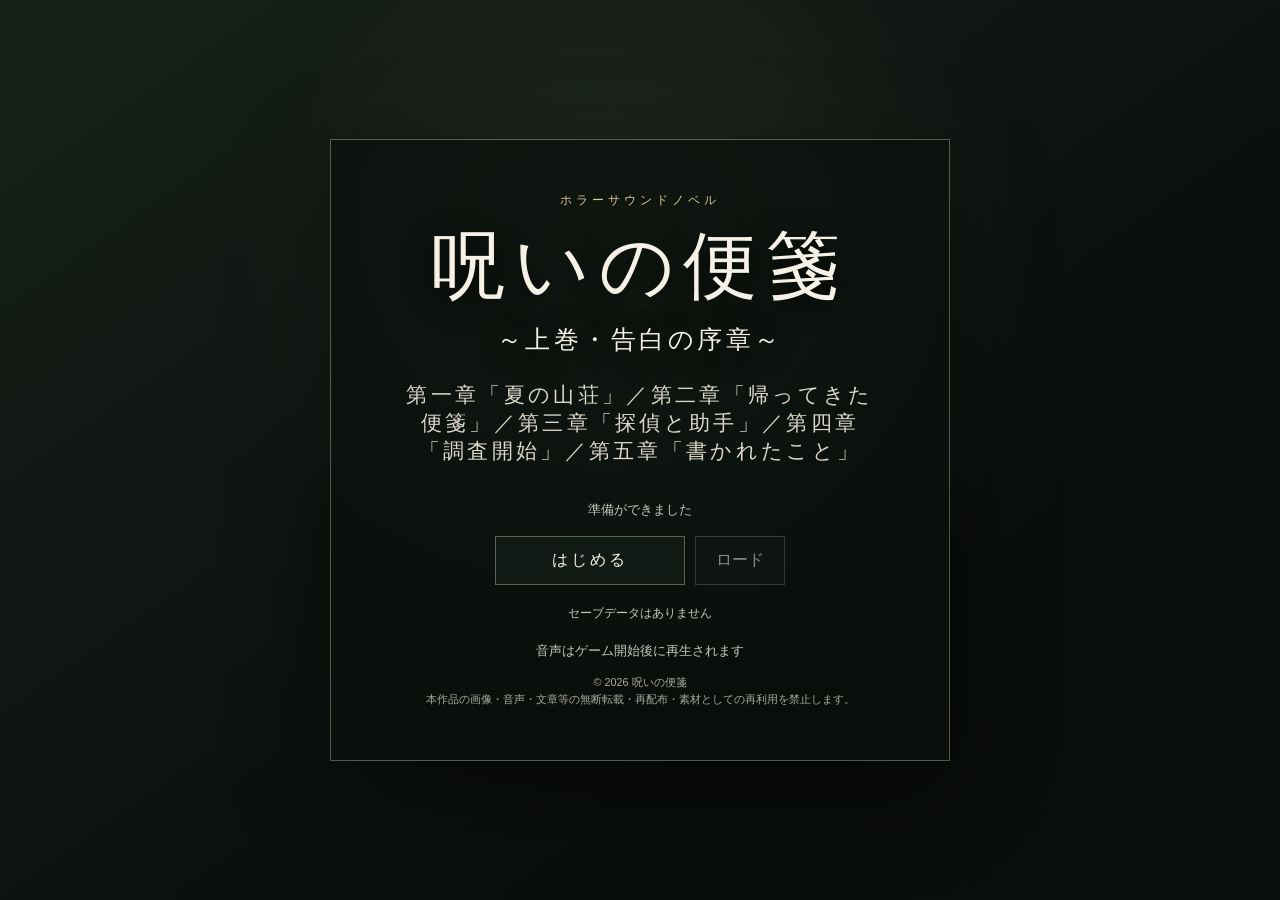
==== index.html @ 22296c12 "Release Curse Letter Vol.1" ====
<!doctype html>
<html lang="ja">
<head>
  <meta charset="UTF-8">
  <meta name="viewport" content="width=device-width, initial-scale=1, viewport-fit=cover">
  <meta name="theme-color" content="#121714">
  <title>呪いの便箋 ～上巻・告白の序章～</title>
  <link rel="icon" href="data:image/svg+xml,<svg xmlns=%22http://www.w3.org/2000/svg%22 viewBox=%220 0 64 64%22><rect width=%2264%22 height=%2264%22 rx=%2210%22 fill=%22%23121714%22/><path d=%22M18 14h28v36H18z%22 fill=%22%23efe4c7%22/><path d=%22M23 23h18M23 31h18M23 39h12%22 stroke=%22%236e654f%22 stroke-width=%222%22/></svg>">
  <link rel="stylesheet" href="src/styles.css">
</head>
<body>
  <main class="novel" id="novel" aria-live="polite">
    <img class="novel__background" id="background" alt="" aria-hidden="true" draggable="false">
    <div class="novel__shade" aria-hidden="true"></div>

    <section class="title-screen" id="title-screen" aria-labelledby="game-title">
      <div class="title-screen__card">
        <p class="title-screen__series">ホラーサウンドノベル</p>
        <h1 id="game-title">
          <span class="title-screen__main-title">呪いの便箋</span>
          <span class="title-screen__volume-title">～上巻・告白の序章～</span>
        </h1>
        <p class="title-screen__chapter">第一章「夏の山荘」／第二章「帰ってきた便箋」／第三章「探偵と助手」／第四章「調査開始」／第五章「書かれたこと」</p>
        <p class="title-screen__status" id="loading-status">台本と素材を読み込んでいます</p>
        <div class="title-screen__actions">
          <button class="primary-button" id="start-button" type="button" disabled>はじめる</button>
          <button class="secondary-button" id="title-load-button" type="button" disabled>ロード</button>
        </div>
        <p class="save-summary save-summary--title" id="title-save-summary">セーブデータはありません</p>
        <p class="title-screen__note">音声はゲーム開始後に再生されます</p>
        <div class="title-screen__rights" aria-label="権利表記">
          <p>© 2026 呪いの便箋</p>
          <p>本作品の画像・音声・文章等の無断転載・再配布・素材としての再利用を禁止します。</p>
        </div>
      </div>
    </section>

    <section class="game-screen" id="game-screen" hidden aria-label="ゲーム画面">
      <header class="game-header">
        <div>
          <p class="game-header__chapter">第一章　夏の山荘</p>
          <p class="game-header__scene" id="scene-label">Scene01</p>
        </div>
        <div class="game-header__actions" aria-label="ゲーム設定">
          <button class="auto-button" id="auto-button" type="button" aria-pressed="false">AUTO OFF</button>
          <button class="save-button" id="save-button" type="button">セーブ</button>
          <button class="load-button" id="load-button" type="button">ロード</button>
          <button class="sound-button" id="sound-button" type="button" aria-pressed="false">音声 ON</button>
        </div>
      </header>

      <div class="text-area" id="text-area" tabindex="0" role="group" aria-label="本文。タップ、クリック、Enterキー、Spaceキーで進みます">
        <div class="speaker" id="speaker" hidden></div>
        <p class="story-text" id="story-text"></p>
        <div class="text-area__footer">
          <span id="record-position">001 / 146</span>
          <span class="advance-hint">タップ / クリック / Enter</span>
        </div>
      </div>
    </section>

    <section class="end-screen" id="end-screen" hidden aria-labelledby="end-title">
      <div class="end-screen__card">
        <h2 id="end-title">第五章終了</h2>
      </div>
    </section>

    <dialog class="save-dialog" id="save-dialog" aria-labelledby="save-dialog-title">
      <div class="save-dialog__content">
        <h2 id="save-dialog-title">セーブデータ</h2>
        <p class="save-summary" id="save-dialog-summary">セーブデータはありません</p>
        <div class="save-dialog__actions">
          <button class="primary-button" id="confirm-load-button" type="button">ロードする</button>
          <button class="danger-button" id="delete-save-button" type="button">セーブデータ削除</button>
          <button class="secondary-button" id="close-save-dialog-button" type="button">閉じる</button>
        </div>
      </div>
    </dialog>

    <dialog class="document-dialog" id="document-dialog" aria-labelledby="document-dialog-title">
      <div class="document-dialog__content">
        <div class="document-dialog__header">
          <h2 id="document-dialog-title">山峡日報　1998年8月14日</h2>
          <button class="secondary-button document-dialog__close" id="close-document-dialog-button" type="button">閉じる</button>
        </div>
        <div class="document-dialog__viewport">
          <img
            id="document-dialog-image"
            src="assets/images/ui/DOC_CH4_1998_RIVERSIDE_NEWSPAPER_ARTICLE.png"
            alt="山峡日報の記事。川辺で女性の遺体発見、転落事故か"
            draggable="false"
          >
        </div>
        <p class="document-dialog__hint">資料を確認したら「閉じる」を押してください</p>
      </div>
    </dialog>

    <p class="save-feedback" id="save-feedback" role="status" aria-live="polite" hidden></p>

    <section class="fatal-error" id="fatal-error" hidden role="alert">
      <h2>読み込みエラー</h2>
      <p id="fatal-error-message"></p>
    </section>
  </main>

  <script type="module" src="src/app.js"></script>
</body>
</html>
---- src/styles.css ----
:root {
  color-scheme: dark;
  font-family: "Yu Mincho", "Hiragino Mincho ProN", "Noto Serif JP", serif;
  background: #0c100e;
  color: #f6f1e6;
  --ink: #f6f1e6;
  --muted: #c7c7bd;
  --panel: rgba(12, 17, 15, 0.88);
  --panel-strong: rgba(8, 12, 10, 0.95);
  --line: rgba(241, 230, 201, 0.34);
  --accent: #e2c98f;
  --safe-top: env(safe-area-inset-top, 0px);
  --safe-right: env(safe-area-inset-right, 0px);
  --safe-bottom: env(safe-area-inset-bottom, 0px);
  --safe-left: env(safe-area-inset-left, 0px);
}

* {
  box-sizing: border-box;
}

html,
body {
  width: 100%;
  min-width: 320px;
  height: 100%;
  margin: 0;
  overflow: hidden;
}

button {
  font: inherit;
}

button:focus-visible,
.text-area:focus-visible {
  outline: 3px solid var(--accent);
  outline-offset: 3px;
}

.novel {
  position: relative;
  width: 100%;
  height: 100vh;
  height: 100svh;
  height: 100dvh;
  min-height: 520px;
  overflow: hidden;
  isolation: isolate;
  background: #111813;
  -webkit-touch-callout: none;
  -webkit-user-select: none;
  user-select: none;
}

.novel img {
  -webkit-user-drag: none;
  -webkit-touch-callout: none;
  -webkit-user-select: none;
  user-select: none;
}

.novel__background,
.novel__shade {
  position: absolute;
  inset: 0;
  width: 100%;
  height: 100%;
}

.novel__background {
  z-index: -3;
  object-fit: cover;
  object-position: center;
  opacity: 0;
  transform: scale(1);
  filter: none;
  transition: opacity 500ms ease, filter 900ms ease, transform 900ms ease;
}

.novel__background.is-visible {
  opacity: 1;
}

.novel__shade {
  z-index: -2;
  background:
    linear-gradient(180deg, rgba(7, 12, 9, 0.18), transparent 38%),
    linear-gradient(0deg, rgba(3, 7, 5, 0.72), transparent 55%);
  transition: background 900ms ease;
  pointer-events: none;
}

.novel[data-period="morning"] .novel__background {
  filter: brightness(1.02) saturate(0.96);
}

.novel[data-period="evening"] .novel__background {
  filter: brightness(0.86) sepia(0.08) saturate(0.92);
}

.novel[data-period="night"] .novel__background {
  filter: brightness(0.56) saturate(0.72) contrast(1.04);
}

.novel.has-dedicated-period-background[data-period="evening"] .novel__background,
.novel.has-dedicated-period-background[data-period="night"] .novel__background {
  filter: none;
}

.novel.is-focused .novel__background {
  transform: scale(1.035);
}

.novel.is-darkened .novel__shade {
  background: rgba(3, 5, 4, 0.94);
}

.title-screen,
.end-screen,
.fatal-error {
  display: grid;
  place-items: center;
  width: 100%;
  height: 100%;
  padding:
    max(24px, var(--safe-top))
    max(24px, var(--safe-right))
    max(24px, var(--safe-bottom))
    max(24px, var(--safe-left));
  background:
    radial-gradient(circle at 50% 32%, rgba(90, 112, 77, 0.24), transparent 45%),
    linear-gradient(145deg, #172019, #090d0b 70%);
}

.title-screen[hidden],
.game-screen[hidden],
.end-screen[hidden],
.fatal-error[hidden] {
  display: none;
}

.title-screen__card,
.end-screen__card,
.fatal-error {
  text-align: center;
}

.title-screen__card {
  width: min(92vw, 620px);
  padding: clamp(30px, 5vw, 52px) clamp(24px, 7vw, 72px);
  border: 1px solid var(--line);
  background: rgba(10, 15, 12, 0.74);
  box-shadow: 0 28px 90px rgba(0, 0, 0, 0.46);
  backdrop-filter: blur(8px);
}

.title-screen__series,
.end-screen__label {
  margin: 0 0 18px;
  color: var(--accent);
  font-size: 0.78rem;
  letter-spacing: 0.32em;
}

.title-screen h1 {
  margin: 0;
  display: grid;
  gap: 0.22em;
  font-size: clamp(2.45rem, 7vw, 4.6rem);
  font-weight: 500;
  line-height: 1.08;
  letter-spacing: 0.12em;
  text-shadow: 0 6px 28px rgba(0, 0, 0, 0.72);
}

.title-screen__main-title {
  line-height: 1.08;
  white-space: nowrap;
}

.title-screen__volume-title {
  font-size: 0.34em;
  line-height: 1.35;
  letter-spacing: 0.14em;
  white-space: nowrap;
}

.title-screen__chapter {
  margin: 24px 0 36px;
  color: #ddd8cb;
  font-size: clamp(1rem, 3vw, 1.3rem);
  letter-spacing: 0.16em;
}

.title-screen__status,
.title-screen__note {
  color: var(--muted);
  font-family: "Yu Gothic", "Hiragino Kaku Gothic ProN", sans-serif;
  font-size: 0.82rem;
}

.title-screen__status {
  min-height: 1.5em;
  margin-bottom: 16px;
}

.title-screen__note {
  margin: 18px 0 0;
}

.title-screen__rights {
  margin-top: 14px;
  color: #aaa99f;
  font-family: "Yu Gothic", "Hiragino Kaku Gothic ProN", sans-serif;
  font-size: 0.68rem;
  line-height: 1.55;
}

.title-screen__rights p {
  margin: 0;
}

.title-screen__actions {
  display: flex;
  flex-wrap: wrap;
  justify-content: center;
  gap: 10px;
}

.save-summary {
  margin: 18px 0 0;
  color: var(--muted);
  font-family: "Yu Gothic", "Hiragino Kaku Gothic ProN", sans-serif;
  font-size: 0.78rem;
  line-height: 1.65;
}

.primary-button,
.auto-button,
.sound-button,
.save-button,
.load-button,
.secondary-button,
.danger-button {
  border: 1px solid var(--line);
  color: var(--ink);
  background: rgba(20, 29, 23, 0.88);
  cursor: pointer;
  transition: background 160ms ease, border-color 160ms ease, transform 160ms ease;
}

.primary-button:hover,
.auto-button:hover,
.sound-button:hover,
.save-button:hover,
.load-button:hover,
.secondary-button:hover,
.danger-button:hover {
  border-color: var(--accent);
  background: rgba(44, 56, 43, 0.96);
}

.primary-button:active,
.auto-button:active,
.sound-button:active,
.save-button:active,
.load-button:active,
.secondary-button:active,
.danger-button:active {
  transform: translateY(1px);
}

.primary-button:disabled,
.secondary-button:disabled,
.danger-button:disabled {
  cursor: wait;
  opacity: 0.55;
}

.primary-button {
  min-width: 190px;
  min-height: 46px;
  padding: 13px 28px;
  letter-spacing: 0.18em;
}

.secondary-button,
.danger-button {
  min-height: 46px;
  padding: 12px 20px;
  font-family: "Yu Gothic", "Hiragino Kaku Gothic ProN", sans-serif;
}

.danger-button {
  border-color: rgba(218, 144, 130, 0.5);
  color: #f3d2cc;
}

.game-screen {
  display: grid;
  grid-template-rows: auto 1fr auto;
  width: 100%;
  height: 100%;
  padding:
    max(clamp(14px, 3vw, 34px), var(--safe-top))
    max(clamp(14px, 3vw, 34px), var(--safe-right))
    max(clamp(14px, 3vw, 34px), var(--safe-bottom))
    max(clamp(14px, 3vw, 34px), var(--safe-left));
}

.game-header {
  display: flex;
  align-items: flex-start;
  justify-content: space-between;
  gap: 16px;
}

.game-header__chapter,
.game-header__scene {
  margin: 0;
  text-shadow: 0 2px 10px rgba(0, 0, 0, 0.9);
}

.game-header__chapter {
  font-size: clamp(0.82rem, 2vw, 1rem);
  letter-spacing: 0.14em;
}

.game-header__scene {
  margin-top: 5px;
  color: var(--muted);
  font-family: "Yu Gothic", "Hiragino Kaku Gothic ProN", sans-serif;
  font-size: 0.75rem;
}

.game-header__actions {
  display: flex;
  align-items: center;
  gap: 8px;
}

.auto-button,
.sound-button,
.save-button,
.load-button {
  min-height: 44px;
  padding: 9px 14px;
  border-radius: 999px;
  font-family: "Yu Gothic", "Hiragino Kaku Gothic ProN", sans-serif;
  font-size: 0.76rem;
}

.auto-button[aria-pressed="true"] {
  border-color: var(--accent);
  color: #fff3d4;
  background: rgba(94, 76, 37, 0.94);
  box-shadow: 0 0 0 2px rgba(214, 188, 123, 0.18);
}

.text-area {
  align-self: end;
  width: min(100%, 1040px);
  min-height: clamp(190px, 29vh, 280px);
  margin: 0 auto clamp(20px, 4vh, 42px);
  padding: clamp(22px, 4vw, 38px) clamp(22px, 5vw, 52px) 20px;
  border: 1px solid var(--line);
  background: var(--panel);
  box-shadow: 0 18px 52px rgba(0, 0, 0, 0.48);
  backdrop-filter: blur(7px);
  cursor: pointer;
}

.speaker {
  display: inline-block;
  min-width: 7em;
  margin: -58px 0 19px -14px;
  padding: 9px 24px;
  border: 1px solid var(--line);
  background: var(--panel-strong);
  color: var(--accent);
  font-size: 1rem;
  letter-spacing: 0.12em;
}

.speaker[hidden] {
  display: none;
}

.story-text {
  min-height: 4.8em;
  margin: 0;
  font-size: clamp(1.05rem, 2.4vw, 1.35rem);
  line-height: 2;
  letter-spacing: 0.035em;
  white-space: pre-wrap;
}

.text-area.is-direction .story-text {
  display: grid;
  place-items: center;
  text-align: center;
  letter-spacing: 0.12em;
}

.text-area[data-record-type="document"] .story-text {
  display: grid;
  min-height: 5.4em;
  place-items: center;
  padding: 0.8em 1em;
  border: 1px solid rgba(222, 207, 164, 0.42);
  background: rgba(239, 228, 199, 0.08);
  text-align: center;
  letter-spacing: 0.04em;
}

.text-area__footer {
  display: flex;
  justify-content: space-between;
  gap: 16px;
  margin-top: 18px;
  color: var(--muted);
  font-family: "Yu Gothic", "Hiragino Kaku Gothic ProN", sans-serif;
  font-size: 0.72rem;
}

.advance-hint {
  animation: breathe 1.8s ease-in-out infinite;
}

.end-screen {
  background:
    radial-gradient(circle at 50% 42%, rgba(85, 106, 74, 0.22), transparent 44%),
    rgba(8, 12, 10, 0.93);
}

.end-screen__card {
  padding: 42px;
}

.end-screen h2 {
  margin: 0 0 22px;
  font-size: clamp(1.8rem, 5vw, 3.2rem);
  font-weight: 500;
  letter-spacing: 0.1em;
}

.end-screen p:last-child,
.fatal-error p {
  color: var(--muted);
}

.save-dialog,
.document-dialog {
  width: min(92vw, 520px);
  max-width: calc(100vw - var(--safe-left) - var(--safe-right) - 24px);
  padding: 0;
  border: 1px solid var(--line);
  color: var(--ink);
  background: var(--panel-strong);
  box-shadow: 0 26px 80px rgba(0, 0, 0, 0.72);
}

.save-dialog::backdrop,
.document-dialog::backdrop {
  background: rgba(2, 5, 3, 0.78);
  backdrop-filter: blur(3px);
}

.save-dialog__content {
  padding: clamp(24px, 5vw, 42px);
  text-align: center;
}

.save-dialog h2 {
  margin: 0;
  font-size: 1.35rem;
  font-weight: 500;
  letter-spacing: 0.12em;
}

.save-dialog__actions {
  display: grid;
  gap: 10px;
  margin-top: 24px;
}

.save-dialog__actions .primary-button {
  width: 100%;
}

.document-dialog {
  width: min(94vw, 1000px);
  max-width: calc(100vw - var(--safe-left) - var(--safe-right) - 24px);
  max-height: calc(100dvh - var(--safe-top) - var(--safe-bottom) - 24px);
  overflow: hidden;
}

.document-dialog__content {
  display: flex;
  max-height: calc(100dvh - var(--safe-top) - var(--safe-bottom) - 26px);
  flex-direction: column;
  gap: 12px;
  padding: clamp(14px, 2.5vw, 24px);
}

.document-dialog__header {
  display: flex;
  flex: 0 0 auto;
  align-items: center;
  justify-content: space-between;
  gap: 16px;
}

.document-dialog h2 {
  margin: 0;
  font-size: clamp(0.9rem, 2vw, 1.15rem);
  font-weight: 500;
  letter-spacing: 0.08em;
}

.document-dialog__close {
  min-width: 88px;
  min-height: 44px;
  flex: 0 0 auto;
}

.document-dialog__viewport {
  min-height: 0;
  overflow-y: auto;
  overscroll-behavior: contain;
  background: #d7d2c7;
}

.document-dialog__viewport img {
  display: block;
  width: 100%;
  height: auto;
  margin: 0 auto;
  object-fit: contain;
}

.document-dialog__hint {
  flex: 0 0 auto;
  margin: 0;
  color: var(--muted);
  font-family: "Yu Gothic", "Hiragino Kaku Gothic ProN", sans-serif;
  font-size: 0.78rem;
  text-align: center;
}

.save-feedback {
  position: fixed;
  z-index: 20;
  right: max(16px, var(--safe-right));
  bottom: max(16px, var(--safe-bottom));
  max-width: min(88vw, 420px);
  margin: 0;
  padding: 12px 18px;
  border: 1px solid var(--line);
  border-radius: 8px;
  color: var(--ink);
  background: rgba(12, 22, 16, 0.96);
  box-shadow: 0 12px 32px rgba(0, 0, 0, 0.55);
  font-family: "Yu Gothic", "Hiragino Kaku Gothic ProN", sans-serif;
  font-size: 0.84rem;
}

.save-feedback.is-error {
  border-color: rgba(218, 144, 130, 0.66);
  color: #f7d5cf;
}

.fatal-error {
  align-content: center;
  background: #17100f;
}

@keyframes breathe {
  0%, 100% { opacity: 0.55; }
  50% { opacity: 1; }
}

@media (max-width: 640px) {
  .novel {
    min-height: 0;
  }

  .novel__background {
    object-fit: contain;
    object-position: center;
  }

  .novel.is-focused .novel__background {
    transform: none;
  }

  .game-screen {
    padding:
      max(12px, var(--safe-top))
      max(12px, var(--safe-right))
      max(12px, var(--safe-bottom))
      max(12px, var(--safe-left));
  }

  .game-header {
    display: grid;
    gap: 10px;
  }

  .game-header__actions {
    display: grid;
    grid-template-columns: repeat(4, minmax(0, 1fr));
    width: 100%;
  }

  .text-area {
    min-height: 210px;
    max-height: min(43dvh, 360px);
    margin-bottom: 8px;
    padding: 24px 18px 15px;
    overflow-y: auto;
    overscroll-behavior: contain;
  }

  .speaker {
    margin: -48px 0 14px -8px;
    padding: 8px 18px;
  }

  .story-text {
    min-height: 4.4em;
    font-size: clamp(0.95rem, 4.1vw, 1.05rem);
    line-height: 1.82;
  }

  .advance-hint {
    display: none;
  }

  .auto-button,
  .sound-button,
  .save-button,
  .load-button {
    min-width: 0;
    min-height: 44px;
    padding: 8px 4px;
    font-size: 0.7rem;
  }

  .title-screen {
    align-items: center;
    overflow-y: auto;
  }

  .title-screen__card {
    width: 100%;
    max-height: calc(100dvh - var(--safe-top) - var(--safe-bottom) - 24px);
    padding: 28px 18px;
    overflow-y: auto;
  }

  .title-screen h1 {
    font-size: clamp(2.1rem, 13vw, 3.4rem);
  }

  .title-screen__chapter {
    margin: 18px 0 26px;
    letter-spacing: 0.1em;
  }

  .title-screen__actions {
    display: grid;
  }

  .title-screen__actions .primary-button,
  .title-screen__actions .secondary-button {
    width: 100%;
  }
}

@media (orientation: landscape) and (max-height: 500px) {
  .novel {
    min-height: 0;
  }

  .game-screen {
    padding:
      max(8px, var(--safe-top))
      max(10px, var(--safe-right))
      max(8px, var(--safe-bottom))
      max(10px, var(--safe-left));
  }

  .game-header__scene {
    margin-top: 2px;
  }

  .game-header__actions {
    gap: 6px;
  }

  .auto-button,
  .sound-button,
  .save-button,
  .load-button {
    min-height: 44px;
    padding: 7px 10px;
    font-size: 0.68rem;
  }

  .text-area {
    min-height: 132px;
    max-height: 54dvh;
    margin-bottom: 2px;
    padding: 18px 22px 11px;
    overflow-y: auto;
  }

  .speaker {
    margin: -35px 0 8px -8px;
    padding: 6px 15px;
    font-size: 0.82rem;
  }

  .story-text {
    min-height: 3em;
    font-size: 0.94rem;
    line-height: 1.55;
  }

  .text-area__footer {
    margin-top: 7px;
  }

  .title-screen__card {
    max-height: calc(100dvh - var(--safe-top) - var(--safe-bottom) - 16px);
    padding: 18px 28px;
    overflow-y: auto;
  }

  .title-screen h1 {
    font-size: clamp(2rem, 9vh, 3rem);
  }

  .title-screen__chapter {
    margin: 8px 0 12px;
  }

  .title-screen__series,
  .title-screen__note,
  .save-summary--title {
    margin-block: 6px;
  }
}

@media (prefers-reduced-motion: reduce) {
  *,
  *::before,
  *::after {
    scroll-behavior: auto !important;
    animation-duration: 0.01ms !important;
    animation-iteration-count: 1 !important;
    transition-duration: 0.01ms !important;
  }
}
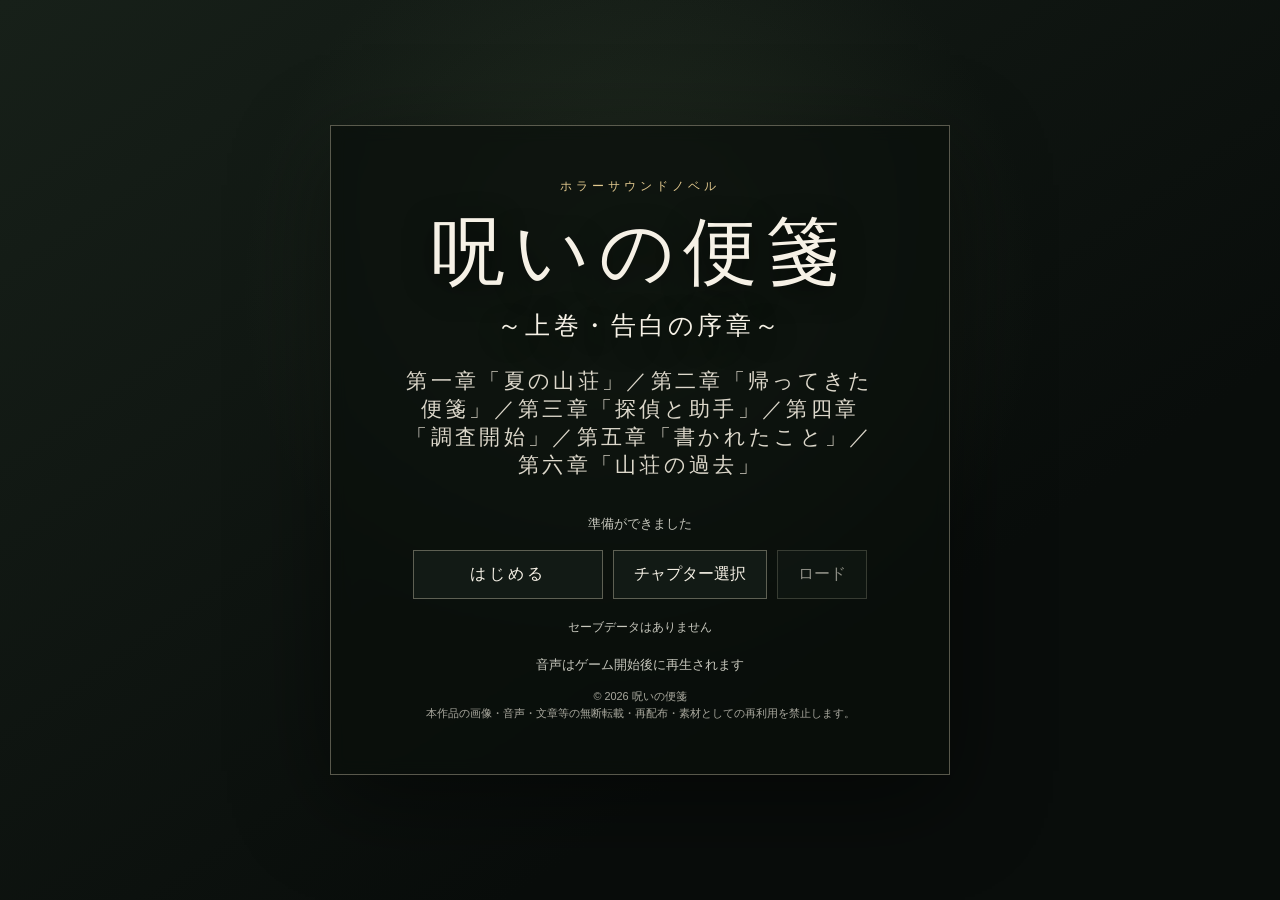
==== commit dc2f1cf7: "第六章「山荘の過去」完成・実装確定" ====
--- a/index.html
+++ b/index.html
@@ -20,10 +20,11 @@
           <span class="title-screen__main-title">呪いの便箋</span>
           <span class="title-screen__volume-title">～上巻・告白の序章～</span>
         </h1>
-        <p class="title-screen__chapter">第一章「夏の山荘」／第二章「帰ってきた便箋」／第三章「探偵と助手」／第四章「調査開始」／第五章「書かれたこと」</p>
+        <p class="title-screen__chapter">第一章「夏の山荘」／第二章「帰ってきた便箋」／第三章「探偵と助手」／第四章「調査開始」／第五章「書かれたこと」／第六章「山荘の過去」</p>
         <p class="title-screen__status" id="loading-status">台本と素材を読み込んでいます</p>
         <div class="title-screen__actions">
           <button class="primary-button" id="start-button" type="button" disabled>はじめる</button>
+          <button class="secondary-button" id="chapter-select-button" type="button" disabled>チャプター選択</button>
           <button class="secondary-button" id="title-load-button" type="button" disabled>ロード</button>
         </div>
         <p class="save-summary save-summary--title" id="title-save-summary">セーブデータはありません</p>
@@ -61,7 +62,7 @@
 
     <section class="end-screen" id="end-screen" hidden aria-labelledby="end-title">
       <div class="end-screen__card">
-        <h2 id="end-title">第五章終了</h2>
+        <h2 id="end-title">第六章終了</h2>
       </div>
     </section>
 
@@ -73,6 +74,21 @@
           <button class="primary-button" id="confirm-load-button" type="button">ロードする</button>
           <button class="danger-button" id="delete-save-button" type="button">セーブデータ削除</button>
           <button class="secondary-button" id="close-save-dialog-button" type="button">閉じる</button>
+        </div>
+      </div>
+    </dialog>
+
+    <dialog class="save-dialog" id="chapter-select-dialog" aria-labelledby="chapter-select-dialog-title">
+      <div class="save-dialog__content">
+        <h2 id="chapter-select-dialog-title">チャプター選択</h2>
+        <div class="save-dialog__actions">
+          <button class="secondary-button" type="button" data-chapter-id="CH01">第一章「夏の山荘」</button>
+          <button class="secondary-button" type="button" data-chapter-id="CH02">第二章「帰ってきた便箋」</button>
+          <button class="secondary-button" type="button" data-chapter-id="CH03">第三章「探偵と助手」</button>
+          <button class="secondary-button" type="button" data-chapter-id="CH04">第四章「調査開始」</button>
+          <button class="secondary-button" type="button" data-chapter-id="CH05">第五章「書かれたこと」</button>
+          <button class="secondary-button" type="button" data-chapter-id="CH06">第六章「山荘の過去」</button>
+          <button class="secondary-button" id="close-chapter-select-dialog-button" type="button">閉じる</button>
         </div>
       </div>
     </dialog>
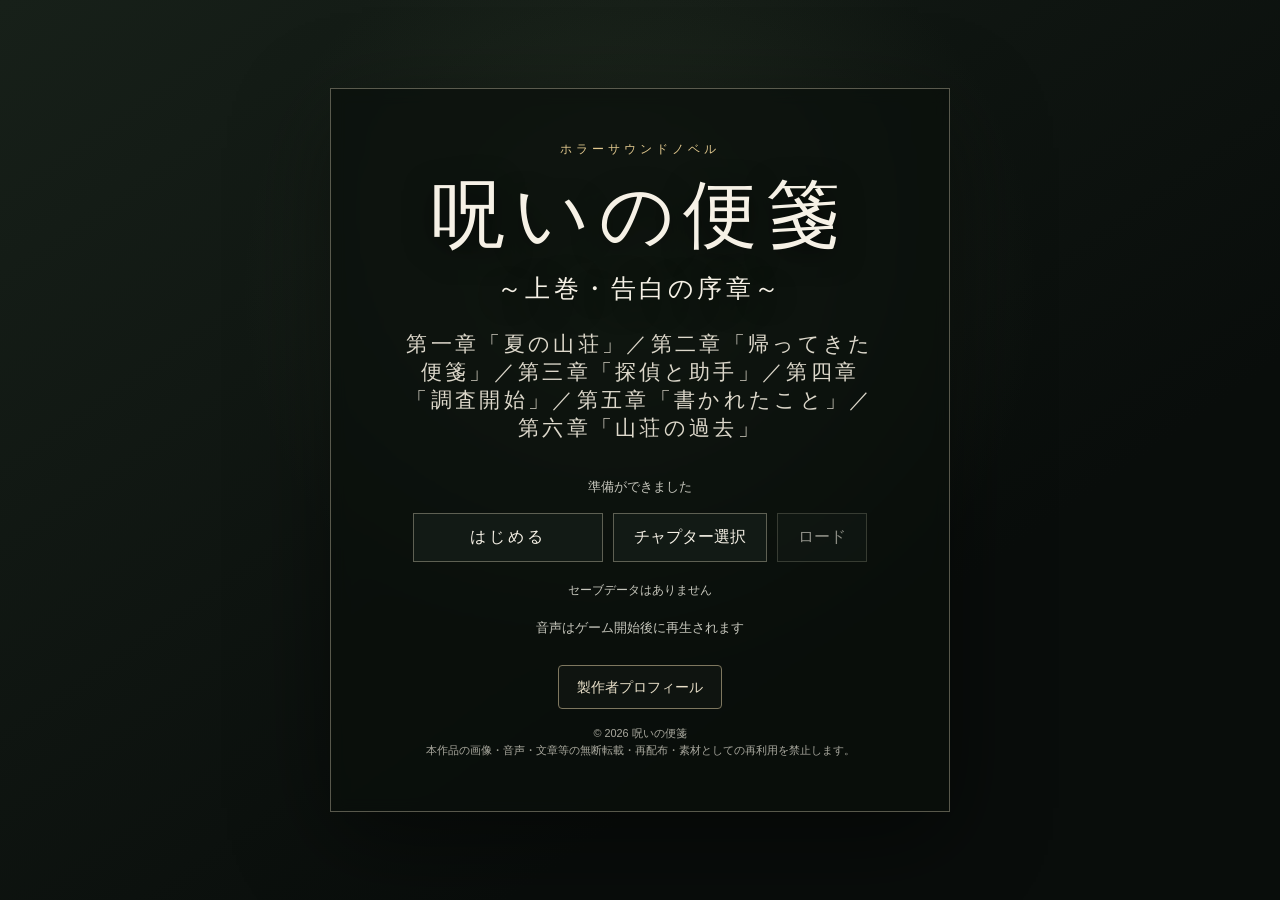
==== commit 7fdcb8a8: "Add creator profile and title navigation" ====
--- a/index.html
+++ b/index.html
@@ -7,6 +7,7 @@
   <title>呪いの便箋 ～上巻・告白の序章～</title>
   <link rel="icon" href="data:image/svg+xml,<svg xmlns=%22http://www.w3.org/2000/svg%22 viewBox=%220 0 64 64%22><rect width=%2264%22 height=%2264%22 rx=%2210%22 fill=%22%23121714%22/><path d=%22M18 14h28v36H18z%22 fill=%22%23efe4c7%22/><path d=%22M23 23h18M23 31h18M23 39h12%22 stroke=%22%236e654f%22 stroke-width=%222%22/></svg>">
   <link rel="stylesheet" href="src/styles.css">
+  <link rel="stylesheet" href="src/creator-profile.css">
 </head>
 <body>
   <main class="novel" id="novel" aria-live="polite">
@@ -29,6 +30,7 @@
         </div>
         <p class="save-summary save-summary--title" id="title-save-summary">セーブデータはありません</p>
         <p class="title-screen__note">音声はゲーム開始後に再生されます</p>
+        <p><a class="creator-profile-link" href="src/creator-profile.html">製作者プロフィール</a></p>
         <div class="title-screen__rights" aria-label="権利表記">
           <p>© 2026 呪いの便箋</p>
           <p>本作品の画像・音声・文章等の無断転載・再配布・素材としての再利用を禁止します。</p>
--- a/src/creator-profile.css
+++ b/src/creator-profile.css
@@ -0,0 +1,3 @@
+.creator-profile-link{display:inline-flex;align-items:center;justify-content:center;min-height:44px;margin:12px 0 0;padding:10px 18px;border:1px solid #7e775f;border-radius:4px;background:#121712cc;color:#e8dfc8;text-decoration:none;font:14px/1.6 "Meiryo",sans-serif}.creator-profile-link:hover{background:#2c3026}.creator-profile-link:focus-visible{outline:2px solid #d3bd82;outline-offset:4px}
+body.creator-page{margin:0;background:radial-gradient(ellipse at top,#253028,#0b100d 65%);color:#ece4d1;font:15px/1.9 "Meiryo",sans-serif;color-scheme:dark}body.creator-page *{box-sizing:border-box}.creator-page .profile-shell{max-width:1020px;margin:auto;padding:48px 28px}.creator-page .profile-header{display:flex;gap:20px;justify-content:space-between;align-items:flex-start;padding-bottom:28px;border-bottom:1px solid #465044}.creator-page .kicker{margin:0 0 10px;color:#c7b782;font:12px/1.6 Consolas,monospace;letter-spacing:.18em}.creator-page h1{margin:0;font-size:clamp(24px,4vw,38px);line-height:1.5;letter-spacing:.05em}.creator-page h2{margin:0 0 16px;font-size:21px}.creator-page h3{margin:0;font-size:16px;line-height:1.8}.creator-page .profile-section{margin-top:28px;padding:28px;border:1px solid #3e483c;background:#0c120ee8}.creator-page p{margin:12px 0;color:#c2c7b9}.creator-page .work-grid{display:grid;grid-template-columns:repeat(2,minmax(0,1fr));gap:14px}.creator-page .work-card{display:flex;flex-direction:column;gap:12px;padding:20px;border:1px solid #475040;background:#101812;color:#ece4d1;text-decoration:none}.creator-page .work-card p{margin:0;font-size:14px}.creator-page .card-action{margin-top:auto;color:#d3bd82;font-size:13px}.creator-page .work-card:hover{border-color:#d3bd82;background:#20291e}.creator-page a:focus-visible{outline:2px solid #d3bd82;outline-offset:4px}.creator-page .social-links{display:flex;flex-wrap:wrap;gap:12px}.creator-page .social-links a,.creator-page .home-link,.creator-page .contact-link{display:inline-flex;align-items:center;justify-content:center;min-height:44px;padding:10px 18px;border:1px solid #657056;color:#ece4d1;text-decoration:none}.creator-page .home-link{white-space:nowrap;font-size:13px}.creator-page dl{margin:0}.creator-page dl>div{display:grid;grid-template-columns:165px minmax(0,1fr);gap:16px;margin:12px 0}.creator-page dt{color:#aeb8a6}.creator-page dd{margin:0;overflow-wrap:anywhere}.creator-page footer{margin-top:28px;padding-top:20px;border-top:1px solid #465044;color:#9aa78f;font-size:12px}
+@media(max-width:640px){.creator-page .profile-shell{padding:28px 18px}.creator-page .profile-header{display:block}.creator-page .home-link{margin-top:18px}.creator-page .profile-section{padding:20px 16px}.creator-page .work-grid{grid-template-columns:1fr}.creator-page dl>div{grid-template-columns:1fr;gap:2px;margin:16px 0}.creator-page .social-links a{flex:1 1 80px}}
